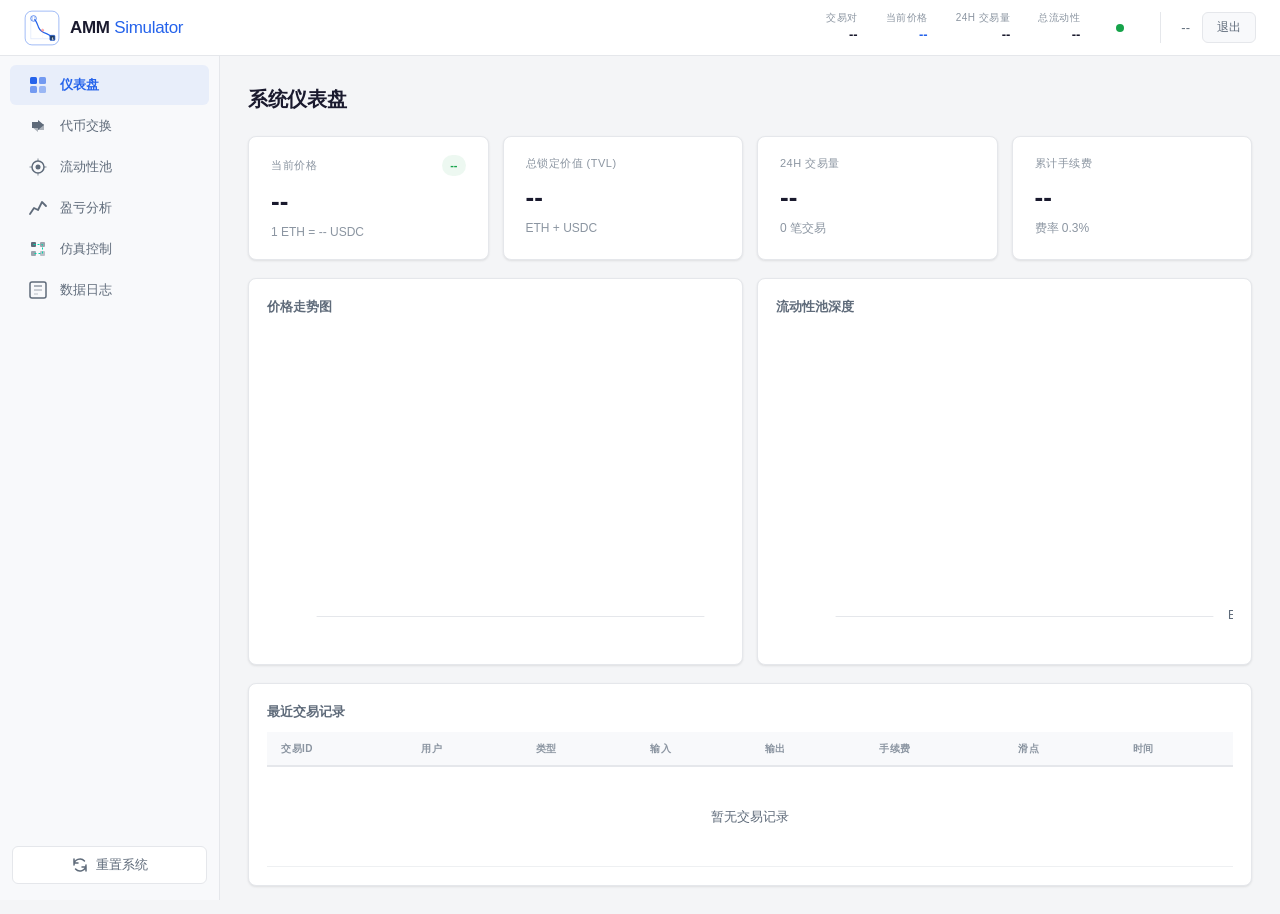
==== templates/index.html @ 6c3bb67b "AMM仿真系统 v1.0: Swap/流动性/无常损失/多场景仿真/Web+CLI" ====
<!DOCTYPE html>
<html lang="zh-CN">
<head>
    <meta charset="UTF-8">
    <meta name="viewport" content="width=device-width, initial-scale=1.0">
    <title>AMM 交易所仿真系统</title>
    <link rel="icon" type="image/svg+xml" href="/static/img/favicon.svg">
    <link rel="stylesheet" href="/static/css/style.css">
    <script src="/static/js/echarts.min.js"></script>
</head>
<body>
    <!-- 顶部导航栏 -->
    <header class="top-bar">
        <div class="logo">
            <img src="/static/img/logo.svg" alt="AMM Simulator" width="36" height="36"
                 style="vertical-align: middle;">
            <span class="logo-text">AMM <span class="logo-accent">Simulator</span></span>
        </div>
        <div class="top-status">
            <div class="status-item">
                <span class="status-label">交易对</span>
                <span class="status-value" id="topPair">--</span>
            </div>
            <div class="status-item">
                <span class="status-label">当前价格</span>
                <span class="status-value price" id="topPrice">--</span>
            </div>
            <div class="status-item">
                <span class="status-label">24h 交易量</span>
                <span class="status-value" id="topVolume">--</span>
            </div>
            <div class="status-item">
                <span class="status-label">总流动性</span>
                <span class="status-value" id="topLiquidity">--</span>
            </div>
            <div class="status-dot online" id="sysStatus" title="系统状态"></div>
            <div class="user-info">
                <span id="loginUsername">--</span>
                <button id="btnLogout" class="btn-logout" title="退出登录">退出</button>
            </div>
        </div>
    </header>

    <!-- 侧边栏 -->
    <nav class="sidebar">
        <ul class="nav-list">
            <li class="nav-item active" data-page="dashboard">
                <svg width="20" height="20" viewBox="0 0 20 20"><rect x="2" y="2" width="7" height="7" rx="1.5" fill="currentColor"/><rect x="11" y="2" width="7" height="7" rx="1.5" fill="currentColor" opacity="0.6"/><rect x="2" y="11" width="7" height="7" rx="1.5" fill="currentColor" opacity="0.6"/><rect x="11" y="11" width="7" height="7" rx="1.5" fill="currentColor" opacity="0.4"/></svg>
                <span>仪表盘</span>
            </li>
            <li class="nav-item" data-page="swap">
                <svg width="20" height="20" viewBox="0 0 20 20"><path d="M4 6 L10 6 L10 4 L16 9 L10 14 L10 12 L4 12 Z" fill="currentColor"/><path d="M16 14 L10 14 L10 16 L4 11 L10 6 L10 8 L16 8 Z" fill="currentColor" opacity="0.5"/></svg>
                <span>代币交换</span>
            </li>
            <li class="nav-item" data-page="liquidity">
                <svg width="20" height="20" viewBox="0 0 20 20"><circle cx="10" cy="10" r="6" fill="none" stroke="currentColor" stroke-width="1.5"/><circle cx="10" cy="10" r="2.5" fill="currentColor"/><path d="M10 4 L10 1.5 M10 16 L10 18.5 M4 10 L1.5 10 M16 10 L18.5 10" stroke="currentColor" stroke-width="1.5" opacity="0.5"/></svg>
                <span>流动性池</span>
            </li>
            <li class="nav-item" data-page="analysis">
                <svg width="20" height="20" viewBox="0 0 20 20"><polyline points="2,16 6,10 10,12 14,4 18,8" fill="none" stroke="currentColor" stroke-width="1.8" stroke-linecap="round" stroke-linejoin="round"/></svg>
                <span>盈亏分析</span>
            </li>
            <li class="nav-item" data-page="simulation">
                <svg width="20" height="20" viewBox="0 0 20 20"><rect x="3" y="3" width="5" height="5" rx="1" fill="currentColor"/><rect x="12" y="3" width="5" height="5" rx="1" fill="currentColor" opacity="0.6"/><rect x="3" y="12" width="5" height="5" rx="1" fill="currentColor" opacity="0.6"/><rect x="12" y="12" width="5" height="5" rx="1" fill="currentColor" opacity="0.4"/><polyline points="5.5,5.5 14.5,5.5 14.5,14.5 5.5,14.5" fill="none" stroke="#00d4aa" stroke-width="1" stroke-dasharray="2,2"/></svg>
                <span>仿真控制</span>
            </li>
            <li class="nav-item" data-page="data">
                <svg width="20" height="20" viewBox="0 0 20 20"><rect x="2" y="2" width="16" height="16" rx="2" fill="none" stroke="currentColor" stroke-width="1.5"/><line x1="6" y1="6" x2="14" y2="6" stroke="currentColor" stroke-width="1"/><line x1="6" y1="10" x2="14" y2="10" stroke="currentColor" stroke-width="1" opacity="0.6"/><line x1="6" y1="14" x2="10" y2="14" stroke="currentColor" stroke-width="1" opacity="0.4"/></svg>
                <span>数据日志</span>
            </li>
        </ul>
        <div class="sidebar-footer">
            <button class="btn-reset" id="btnReset" title="重置系统">
                <svg width="16" height="16" viewBox="0 0 16 16"><path d="M2 8a6 6 0 0 1 10.47-4M14 8a6 6 0 0 1-10.47 4M2 2v4h4M14 14v-4h-4" fill="none" stroke="currentColor" stroke-width="1.5" stroke-linecap="round"/></svg>
                重置系统
            </button>
        </div>
    </nav>

    <!-- 主内容区 -->
    <main class="main-content">
        <!-- ========== 仪表盘页面 ========== -->
        <section class="page active" id="page-dashboard">
            <h2 class="page-title">系统仪表盘</h2>
            <div class="stats-grid">
                <div class="stat-card">
                    <div class="stat-card-header">
                        <span class="stat-label">当前价格</span>
                        <span class="stat-change positive" id="dashPriceChange">--</span>
                    </div>
                    <div class="stat-value-lg" id="dashPrice">--</div>
                    <div class="stat-sub">1 ETH = <span id="dashPriceUSDC">--</span> USDC</div>
                </div>
                <div class="stat-card">
                    <div class="stat-card-header">
                        <span class="stat-label">总锁定价值 (TVL)</span>
                    </div>
                    <div class="stat-value-lg" id="dashTVL">--</div>
                    <div class="stat-sub">ETH + USDC</div>
                </div>
                <div class="stat-card">
                    <div class="stat-card-header">
                        <span class="stat-label">24h 交易量</span>
                    </div>
                    <div class="stat-value-lg" id="dashVolume">--</div>
                    <div class="stat-sub"><span id="dashTxCount">0</span> 笔交易</div>
                </div>
                <div class="stat-card">
                    <div class="stat-card-header">
                        <span class="stat-label">累计手续费</span>
                    </div>
                    <div class="stat-value-lg" id="dashFees">--</div>
                    <div class="stat-sub">费率 0.3%</div>
                </div>
            </div>
            <div class="charts-row">
                <div class="chart-card">
                    <div class="chart-card-title">价格走势图</div>
                    <div class="chart-container" id="chartPrice"></div>
                </div>
                <div class="chart-card">
                    <div class="chart-card-title">流动性池深度</div>
                    <div class="chart-container" id="chartDepth"></div>
                </div>
            </div>
            <div class="chart-card">
                <div class="chart-card-title">最近交易记录</div>
                <div class="table-container">
                    <table class="data-table">
                        <thead>
                            <tr>
                                <th>交易ID</th>
                                <th>用户</th>
                                <th>类型</th>
                                <th>输入</th>
                                <th>输出</th>
                                <th>手续费</th>
                                <th>滑点</th>
                                <th>时间</th>
                            </tr>
                        </thead>
                        <tbody id="recentTxTable">
                            <tr><td colspan="8" class="empty-msg">暂无交易记录</td></tr>
                        </tbody>
                    </table>
                </div>
            </div>
        </section>

        <!-- ========== 代币交换页面 ========== -->
        <section class="page" id="page-swap">
            <h2 class="page-title">代币交换</h2>
            <div class="swap-container">
                <div class="swap-card">
                    <div class="swap-header">
                        <span>Swap</span>
                        <span class="swap-settings" id="swapFeeDisplay">Fee: 0.30%</span>
                    </div>
                    <div class="swap-input-group">
                        <label>支付</label>
                        <div class="swap-input-row">
                            <input type="number" id="swapInputAmount" placeholder="0.0" step="any" min="0">
                            <select id="swapInputToken" class="token-select">
                                <option value="ETH">ETH</option>
                                <option value="USDC">USDC</option>
                            </select>
                        </div>
                        <div class="swap-balance" id="swapInputBalance">余额: --</div>
                    </div>
                    <div class="swap-arrow" id="swapArrow">
                        <svg width="24" height="24" viewBox="0 0 24 24"><path d="M12 5 L12 19 M12 19 L6 13 M12 19 L18 13" fill="none" stroke="currentColor" stroke-width="2" stroke-linecap="round"/></svg>
                    </div>
                    <div class="swap-input-group">
                        <label>获得 (预估)</label>
                        <div class="swap-input-row">
                            <input type="text" id="swapOutputAmount" placeholder="0.0" readonly>
                            <select id="swapOutputToken" class="token-select">
                                <option value="USDC">USDC</option>
                                <option value="ETH">ETH</option>
                            </select>
                        </div>
                        <div class="swap-balance" id="swapOutputBalance">余额: --</div>
                    </div>
                    <div class="swap-info" id="swapInfoBox" style="display:none;">
                        <div class="swap-info-row"><span>汇率</span><span id="swapRate">--</span></div>
                        <div class="swap-info-row"><span>价格影响/滑点</span><span id="swapSlippage">--</span></div>
                        <div class="swap-info-row"><span>手续费</span><span id="swapFee">--</span></div>
                        <div class="swap-info-row"><span>最低获得</span><span id="swapMinOut">--</span></div>
                    </div>
                    <div class="swap-user-select">
                        <label>执行用户</label>
                        <select id="swapUser" class="token-select full-width"></select>
                    </div>
                    <button class="btn-primary btn-swap" id="btnSwap">交换</button>
                    <div class="swap-error" id="swapError" style="display:none;"></div>
                </div>
            </div>
        </section>

        <!-- ========== 流动性池页面 ========== -->
        <section class="page" id="page-liquidity">
            <h2 class="page-title">流动性池管理</h2>
            <div class="liquidity-layout">
                <div class="liquidity-card">
                    <div class="liquidity-tabs">
                        <button class="liq-tab active" data-tab="add">添加流动性</button>
                        <button class="liq-tab" data-tab="remove">移除流动性</button>
                    </div>
                    <!-- 添加流动性 -->
                    <div class="liq-panel active" id="panel-add">
                        <div class="swap-input-group">
                            <label>存入 <span id="liqTokenXLabel">ETH</span></label>
                            <div class="swap-input-row">
                                <input type="number" id="liqInputX" placeholder="0.0" step="any" min="0">
                                <span class="token-tag" id="liqTokenXTag">ETH</span>
                            </div>
                        </div>
                        <div class="liq-plus">+</div>
                        <div class="swap-input-group">
                            <label>存入 <span id="liqTokenYLabel">USDC</span></label>
                            <div class="swap-input-row">
                                <input type="number" id="liqInputY" placeholder="0.0" step="any" min="0">
                                <span class="token-tag" id="liqTokenYTag">USDC</span>
                            </div>
                        </div>
                        <div class="liq-info">
                            <div class="swap-info-row"><span>池子比例</span><span id="liqRatio">--</span></div>
                            <div class="swap-info-row"><span>预计获得 LP Token</span><span id="liqExpectedLP">--</span></div>
                            <div class="swap-info-row"><span>池中总 LP Token</span><span id="liqTotalLP">--</span></div>
                        </div>
                        <div class="swap-user-select">
                            <label>执行用户</label>
                            <select id="liqAddUser" class="token-select full-width"></select>
                        </div>
                        <button class="btn-primary btn-full" id="btnAddLiquidity">添加流动性</button>
                        <div class="swap-error" id="liqAddError" style="display:none;"></div>
                    </div>
                    <!-- 移除流动性 -->
                    <div class="liq-panel" id="panel-remove">
                        <div class="swap-input-group">
                            <label>燃烧 LP Token</label>
                            <div class="swap-input-row">
                                <input type="number" id="liqRemoveLP" placeholder="0.0" step="any" min="0">
                                <span class="token-tag">LP</span>
                            </div>
                        </div>
                        <div class="liq-info">
                            <div class="swap-info-row"><span>预计返还 <span id="liqRemoveTokenX">ETH</span></span><span id="liqReturnX">--</span></div>
                            <div class="swap-info-row"><span>预计返还 <span id="liqRemoveTokenY">USDC</span></span><span id="liqReturnY">--</span></div>
                            <div class="swap-info-row"><span>LP 持有份额</span><span id="liqShare">--</span></div>
                        </div>
                        <div class="swap-user-select">
                            <label>执行用户</label>
                            <select id="liqRemoveUser" class="token-select full-width"></select>
                        </div>
                        <button class="btn-danger btn-full" id="btnRemoveLiquidity">移除流动性</button>
                        <div class="swap-error" id="liqRemoveError" style="display:none;"></div>
                    </div>
                </div>
                <div class="chart-card">
                    <div class="chart-card-title">池子储备构成</div>
                    <div class="chart-container" id="chartReserves"></div>
                </div>
            </div>
        </section>

        <!-- ========== 盈亏分析页面 ========== -->
        <section class="page" id="page-analysis">
            <h2 class="page-title">盈亏分析 & 无常损失</h2>
            <div class="charts-row">
                <div class="chart-card">
                    <div class="chart-card-title">无常损失曲线</div>
                    <div class="chart-container" id="chartIL"></div>
                </div>
                <div class="chart-card">
                    <div class="chart-card-title">LP 仓位分析</div>
                    <div class="chart-container" id="chartPosition"></div>
                </div>
            </div>
            <div class="chart-card">
                <div class="chart-card-title">LP 仓位详情</div>
                <div class="table-container">
                    <table class="data-table">
                        <thead>
                            <tr>
                                <th>用户</th>
                                <th>初始存入 (ETH)</th>
                                <th>初始存入 (USDC)</th>
                                <th>初始价格</th>
                                <th>当前价格</th>
                                <th>无常损失</th>
                                <th>HODL价值</th>
                                <th>LP价值</th>
                                <th>P&L vs HODL</th>
                            </tr>
                        </thead>
                        <tbody id="positionTable">
                            <tr><td colspan="9" class="empty-msg">暂无 LP 仓位数据，请先执行仿真或手动添加流动性</td></tr>
                        </tbody>
                    </table>
                </div>
            </div>
        </section>

        <!-- ========== 仿真控制页面 ========== -->
        <section class="page" id="page-simulation">
            <h2 class="page-title">仿真控制中心</h2>
            <div class="sim-layout">
                <div class="sim-control-panel">
                    <div class="sim-section">
                        <h3>场景选择</h3>
                        <select id="simScenario" class="token-select full-width"></select>
                        <div class="sim-scenario-desc" id="simScenarioDesc"></div>
                    </div>
                    <div class="sim-section">
                        <h3>执行控制</h3>
                        <div class="sim-buttons">
                            <button class="btn-primary" id="btnSimRun">运行完整仿真</button>
                            <button class="btn-secondary" id="btnSimStep">单步执行</button>
                            <button class="btn-secondary" id="btnSimReset">重置</button>
                        </div>
                        <div class="sim-progress">
                            <div class="sim-progress-label">
                                <span>进度</span>
                                <span id="simProgressText">0 / 0</span>
                            </div>
                            <div class="progress-bar">
                                <div class="progress-fill" id="simProgressBar" style="width: 0%;"></div>
                            </div>
                        </div>
                    </div>
                    <div class="sim-section">
                        <h3>用户余额</h3>
                        <div class="sim-balances" id="simBalances"></div>
                    </div>
                </div>
                <div class="sim-charts">
                    <div class="chart-card">
                        <div class="chart-card-title">仿真价格变化</div>
                        <div class="chart-container" id="chartSimPrice"></div>
                    </div>
                    <div class="chart-card">
                        <div class="chart-card-title">仿真事件日志</div>
                        <div class="sim-log" id="simLog">
                            <div class="empty-msg">等待仿真开始...</div>
                        </div>
                    </div>
                </div>
            </div>
        </section>

        <!-- ========== 数据日志页面 ========== -->
        <section class="page" id="page-data">
            <h2 class="page-title">数据日志 & 统计</h2>
            <div class="stats-grid">
                <div class="stat-card small">
                    <div class="stat-label">总交易笔数</div>
                    <div class="stat-value-lg" id="dataTotalTx">0</div>
                </div>
                <div class="stat-card small">
                    <div class="stat-label">总流动性事件</div>
                    <div class="stat-value-lg" id="dataTotalLiq">0</div>
                </div>
                <div class="stat-card small">
                    <div class="stat-label">总交易量</div>
                    <div class="stat-value-lg" id="dataTotalVolume">0</div>
                </div>
                <div class="stat-card small">
                    <div class="stat-label">平均滑点</div>
                    <div class="stat-value-lg" id="dataAvgSlippage">0%</div>
                </div>
            </div>
            <div class="chart-card">
                <div class="chart-card-title">全部交易记录</div>
                <div class="table-container" style="max-height: 500px;">
                    <table class="data-table">
                        <thead>
                            <tr>
                                <th>交易ID</th>
                                <th>类型</th>
                                <th>用户</th>
                                <th>输入</th>
                                <th>输出</th>
                                <th>手续费</th>
                                <th>滑点</th>
                                <th>时间</th>
                            </tr>
                        </thead>
                        <tbody id="fullTxTable">
                            <tr><td colspan="8" class="empty-msg">暂无交易记录</td></tr>
                        </tbody>
                    </table>
                </div>
            </div>
        </section>
    </main>

    <!-- Toast -->
    <div class="toast-container" id="toastContainer"></div>

    <script src="/static/js/app.js"></script>
</body>
</html>
---- static/css/style.css ----
/* ============================================================
   AMM 交易所仿真系统 - 简洁轻量主题
   ============================================================ */

:root {
    --bg-body: #f4f5f7;
    --bg-white: #ffffff;
    --bg-sidebar: #f8f9fb;
    --bg-card: #ffffff;
    --bg-input: #f8f9fb;
    --bg-hover: #f1f3f5;
    --border: #e5e7eb;
    --border-light: #eef0f2;
    --text: #1a1a2e;
    --text-secondary: #5f6b7a;
    --text-muted: #8b95a1;
    --accent: #2563eb;
    --accent-hover: #1d4ed8;
    --accent-light: rgba(37, 99, 235, 0.08);
    --blue: #2563eb;
    --blue-dim: rgba(37, 99, 235, 0.08);
    --amber: #d97706;
    --amber-dim: rgba(217, 119, 6, 0.08);
    --red: #dc2626;
    --red-dim: rgba(220, 38, 38, 0.06);
    --green: #16a34a;
    --green-dim: rgba(22, 163, 74, 0.08);
    --radius-sm: 4px;
    --radius: 6px;
    --radius-lg: 8px;
    --shadow: 0 1px 3px rgba(0, 0, 0, 0.06), 0 1px 2px rgba(0, 0, 0, 0.04);
    --shadow-md: 0 4px 12px rgba(0, 0, 0, 0.06);
    --transition: 0.15s ease;
}

* { margin: 0; padding: 0; box-sizing: border-box; }

body {
    font-family: -apple-system, BlinkMacSystemFont, 'Segoe UI', 'PingFang SC', 'Microsoft YaHei', sans-serif;
    background: var(--bg-body);
    color: var(--text);
    display: flex;
    min-height: 100vh;
    line-height: 1.5;
    -webkit-font-smoothing: antialiased;
}

/* 滚动条 */
::-webkit-scrollbar { width: 6px; height: 6px; }
::-webkit-scrollbar-track { background: transparent; }
::-webkit-scrollbar-thumb { background: #d1d5db; border-radius: 3px; }
::-webkit-scrollbar-thumb:hover { background: #9ca3af; }

/* ========== 顶部导航栏 ========== */
.top-bar {
    position: fixed; top: 0; left: 0; right: 0; z-index: 100;
    height: 56px; background: var(--bg-white);
    border-bottom: 1px solid var(--border);
    display: flex; align-items: center; justify-content: space-between;
    padding: 0 24px;
}

.logo { display: flex; align-items: center; gap: 10px; }
.logo-text { font-size: 17px; font-weight: 700; color: var(--text); letter-spacing: -0.3px; }
.logo-accent { color: var(--accent); font-weight: 500; }

.top-status { display: flex; align-items: center; gap: 28px; }
.status-item { display: flex; flex-direction: column; align-items: flex-end; }
.status-label { font-size: 10px; color: var(--text-muted); text-transform: uppercase; letter-spacing: 0.5px; font-weight: 500; }
.status-value { font-size: 13px; font-weight: 600; font-variant-numeric: tabular-nums; color: var(--text); }
.status-value.price { color: var(--accent); }
.status-dot {
    width: 8px; height: 8px; border-radius: 50%; margin-left: 8px;
    background: var(--green);
}
.status-dot.offline { background: var(--red); }

.user-info {
    display: flex; align-items: center; gap: 12px;
    padding-left: 20px; border-left: 1px solid var(--border); margin-left: 8px;
}
.user-info span {
    font-size: 13px; color: var(--text-secondary); font-weight: 500;
}
.btn-logout {
    padding: 6px 14px; font-size: 12px; font-weight: 500;
    color: var(--text-secondary); background: var(--bg-input);
    border: 1px solid var(--border); border-radius: var(--radius);
    cursor: pointer; transition: all var(--transition);
    font-family: inherit;
}
.btn-logout:hover { color: var(--red); border-color: var(--red); background: var(--red-dim); }

/* ========== 侧边栏 ========== */
.sidebar {
    position: fixed; top: 56px; left: 0; bottom: 0; z-index: 90;
    width: 220px; background: var(--bg-sidebar);
    border-right: 1px solid var(--border);
    display: flex; flex-direction: column; justify-content: space-between;
    padding: 8px 0;
}

.nav-list { list-style: none; }
.nav-item {
    display: flex; align-items: center; gap: 12px;
    padding: 10px 18px; margin: 1px 10px; border-radius: var(--radius);
    color: var(--text-secondary); cursor: pointer;
    transition: all var(--transition); font-size: 13px; font-weight: 500;
}
.nav-item:hover { background: var(--accent-light); color: var(--accent); }
.nav-item.active {
    background: var(--accent-light); color: var(--accent);
    font-weight: 600;
}

.sidebar-footer { padding: 8px 12px; }
.btn-reset {
    width: 100%; padding: 9px; border: 1px solid var(--border);
    background: var(--bg-white); color: var(--text-secondary); border-radius: var(--radius);
    cursor: pointer; font-size: 13px; display: flex; align-items: center; justify-content: center; gap: 8px;
    transition: all var(--transition); font-family: inherit;
}
.btn-reset:hover { border-color: var(--red); color: var(--red); background: var(--red-dim); }

/* ========== 主内容区 ========== */
.main-content {
    margin-left: 220px; margin-top: 56px;
    padding: 28px; flex: 1; overflow-y: auto;
}

.page { display: none; }
.page.active { display: block; animation: fadeIn 0.2s ease-out; }

@keyframes fadeIn { from { opacity: 0; transform: translateY(4px); } to { opacity: 1; transform: translateY(0); } }

.page-title {
    font-size: 20px; font-weight: 700; margin-bottom: 22px;
    color: var(--text); letter-spacing: -0.3px;
}

/* ========== 统计卡片网格 ========== */
.stats-grid {
    display: grid; grid-template-columns: repeat(4, 1fr); gap: 14px;
    margin-bottom: 18px;
}

.stat-card {
    background: var(--bg-card); border: 1px solid var(--border);
    border-radius: var(--radius-lg); padding: 18px 22px;
    transition: all var(--transition); box-shadow: var(--shadow);
}
.stat-card:hover { border-color: #cbd5e1; box-shadow: var(--shadow-md); }
.stat-card.small { padding: 14px 18px; }
.stat-card-header { display: flex; justify-content: space-between; align-items: center; margin-bottom: 6px; }
.stat-label { font-size: 11px; color: var(--text-muted); text-transform: uppercase; letter-spacing: 0.5px; font-weight: 500; }
.stat-value-lg { font-size: 26px; font-weight: 700; font-variant-numeric: tabular-nums; margin: 2px 0; color: var(--text); }
.stat-sub { font-size: 12px; color: var(--text-muted); }
.stat-change { font-size: 11px; font-weight: 600; padding: 2px 8px; border-radius: 100px; }
.stat-change.positive { color: var(--green); background: var(--green-dim); }
.stat-change.negative { color: var(--red); background: var(--red-dim); }

/* ========== 图表卡片 ========== */
.charts-row { display: grid; grid-template-columns: 1fr 1fr; gap: 14px; margin-bottom: 18px; }
.chart-card {
    background: var(--bg-card); border: 1px solid var(--border);
    border-radius: var(--radius-lg); padding: 18px; box-shadow: var(--shadow);
}
.chart-card-title { font-size: 13px; font-weight: 600; color: var(--text-secondary); margin-bottom: 10px; }
.chart-container { width: 100%; height: 320px; }

/* ========== 表格 ========== */
.table-container { overflow-x: auto; max-height: 320px; overflow-y: auto; }
.data-table { width: 100%; border-collapse: collapse; font-size: 12px; }
.data-table th {
    background: var(--bg-sidebar); color: var(--text-muted);
    padding: 9px 14px; text-align: left; font-weight: 600; font-size: 10px;
    text-transform: uppercase; letter-spacing: 0.5px;
    position: sticky; top: 0; z-index: 1; border-bottom: 2px solid var(--border);
}
.data-table td {
    padding: 9px 14px; border-bottom: 1px solid var(--border-light);
    color: var(--text-secondary); font-variant-numeric: tabular-nums;
}
.data-table tbody tr:nth-child(even) td { background: #fafbfc; }
.data-table tbody tr:hover td { background: var(--accent-light); }
.empty-msg { text-align: center; color: var(--text-muted); padding: 40px 0 !important; font-size: 13px; }
.tx-type { font-weight: 600; font-size: 10px; padding: 2px 8px; border-radius: 100px; }
.tx-type.swap { background: var(--blue-dim); color: var(--blue); }
.tx-type.add { background: var(--green-dim); color: var(--green); }
.tx-type.remove { background: var(--amber-dim); color: var(--amber); }

/* ========== Swap 页面 ========== */
.swap-container { display: flex; justify-content: center; padding-top: 20px; }
.swap-card {
    background: var(--bg-card); border: 1px solid var(--border);
    border-radius: var(--radius-lg); padding: 28px; width: 460px;
    box-shadow: var(--shadow-md);
}
.swap-header { display: flex; justify-content: space-between; align-items: center; margin-bottom: 22px; font-weight: 600; }
.swap-settings { font-size: 12px; color: var(--text-muted); }

.swap-input-group { margin-bottom: 6px; }
.swap-input-group label { font-size: 11px; color: var(--text-muted); text-transform: uppercase; letter-spacing: 0.5px; margin-bottom: 5px; display: block; font-weight: 500; }
.swap-input-row {
    display: flex; align-items: center; background: var(--bg-input);
    border: 1px solid var(--border); border-radius: var(--radius);
    padding: 3px; transition: all var(--transition);
}
.swap-input-row:focus-within { border-color: var(--accent); box-shadow: 0 0 0 3px rgba(37,99,235,0.1); }
.swap-input-row input, .swap-input-row select {
    background: transparent; border: none; outline: none;
    color: var(--text); font-size: 15px; padding: 9px 12px;
    font-family: inherit;
}
.swap-input-row input { flex: 1; min-width: 0; font-weight: 500; width: 100%; }
.swap-input-row input[readonly] { color: var(--text-secondary); }

.token-select {
    background: var(--bg-white) !important; border-radius: var(--radius-sm) !important;
    padding: 7px 12px !important; cursor: pointer; font-weight: 600 !important;
    border: 1px solid var(--border) !important; min-width: 90px; font-size: 14px !important;
    appearance: none; -webkit-appearance: none;
    background-image: url("data:image/svg+xml,%3Csvg width='10' height='6' viewBox='0 0 10 6' fill='none' xmlns='http://www.w3.org/2000/svg'%3E%3Cpath d='M1 1L5 5L9 1' stroke='%238b95a1' stroke-width='1.5' stroke-linecap='round'/%3E%3C/svg%3E") !important;
    background-repeat: no-repeat !important;
    background-position: right 10px center !important;
    padding-right: 30px !important;
}
.token-select.full-width { width: 100%; margin-top: 0; }
.token-tag {
    padding: 7px 14px; font-weight: 600; font-size: 14px; color: var(--accent);
    background: var(--accent-light); border-radius: var(--radius-sm);
}

.swap-arrow {
    display: flex; justify-content: center; margin: -4px 0;
    color: var(--text-muted); cursor: pointer; transition: all var(--transition);
}
.swap-arrow:hover { color: var(--accent); }

.swap-info {
    background: var(--bg-input); border: 1px solid var(--border);
    border-radius: var(--radius); padding: 12px 14px; margin: 10px 0;
}
.swap-info-row {
    display: flex; justify-content: space-between; align-items: center;
    padding: 3px 0; font-size: 12px;
}
.swap-info-row span:first-child { color: var(--text-muted); }
.swap-info-row span:last-child { color: var(--text); font-weight: 500; font-variant-numeric: tabular-nums; }

.swap-balance { font-size: 11px; color: var(--text-muted); margin-top: 4px; padding: 0 4px; }
.swap-user-select { margin: 12px 0 4px 0; }
.swap-user-select label { font-size: 11px; color: var(--text-muted); margin-bottom: 5px; display: block; font-weight: 500; }

.btn-primary, .btn-secondary, .btn-danger, .btn-swap {
    width: 100%; padding: 12px; border: none; border-radius: var(--radius);
    font-size: 14px; font-weight: 600; cursor: pointer;
    transition: all var(--transition); letter-spacing: 0.2px;
    font-family: inherit;
}
.btn-primary { background: var(--accent); color: #fff; }
.btn-primary:hover { background: var(--accent-hover); box-shadow: 0 2px 8px rgba(37,99,235,0.25); }
.btn-primary:disabled { background: #93c5fd; color: #fff; cursor: not-allowed; box-shadow: none; }
.btn-secondary {
    background: var(--bg-white); color: var(--text); border: 1px solid var(--border);
}
.btn-secondary:hover { background: var(--bg-hover); border-color: #cbd5e1; }
.btn-danger { background: var(--bg-white); border: 1px solid var(--border); color: var(--red); }
.btn-danger:hover { background: var(--red-dim); border-color: var(--red); }
.btn-swap { margin-top: 6px; }
.btn-full { width: 100%; margin-top: 10px; }

.swap-error, .liq-error {
    margin-top: 8px; padding: 9px 12px; background: var(--red-dim);
    border: 1px solid rgba(220,38,38,0.15); border-radius: var(--radius);
    color: var(--red); font-size: 12px;
}

/* ========== 流动性页面 ========== */
.liquidity-layout { display: grid; grid-template-columns: 460px 1fr; gap: 22px; }
.liquidity-card {
    background: var(--bg-card); border: 1px solid var(--border);
    border-radius: var(--radius-lg); padding: 22px; box-shadow: var(--shadow);
}
.liquidity-tabs { display: flex; gap: 2px; margin-bottom: 18px; background: var(--bg-input); border-radius: var(--radius); padding: 3px; }
.liq-tab {
    flex: 1; padding: 9px; border: none; background: transparent;
    color: var(--text-muted); cursor: pointer; border-radius: var(--radius-sm);
    font-size: 13px; font-weight: 500; transition: all var(--transition);
    font-family: inherit;
}
.liq-tab.active { background: var(--bg-white); color: var(--accent); font-weight: 600; box-shadow: var(--shadow); }
.liq-panel { display: none; }
.liq-panel.active { display: block; }
.liq-plus {
    text-align: center; font-size: 22px; color: var(--text-muted);
    margin: -4px 0; font-weight: 300; user-select: none;
}
.liq-info { margin: 12px 0; }

/* ========== 仿真页面 ========== */
.sim-layout { display: grid; grid-template-columns: 380px 1fr; gap: 22px; }
.sim-control-panel {
    background: var(--bg-card); border: 1px solid var(--border);
    border-radius: var(--radius-lg); padding: 18px;
    display: flex; flex-direction: column; gap: 16px; box-shadow: var(--shadow);
}
.sim-section h3 { font-size: 11px; color: var(--text-muted); text-transform: uppercase; letter-spacing: 0.5px; margin-bottom: 6px; font-weight: 600; }
.sim-buttons { display: flex; gap: 8px; flex-wrap: wrap; }
.sim-buttons .btn-primary, .sim-buttons .btn-secondary { width: auto; flex: 1; min-width: 80px; padding: 9px 12px; font-size: 12px; }
.sim-scenario-desc { font-size: 12px; color: var(--text-secondary); margin-top: 4px; line-height: 1.5; }

select {
    width: 100%; padding: 9px 12px; font-size: 13px; font-family: inherit;
    border: 1px solid var(--border); border-radius: var(--radius);
    background: var(--bg-white); color: var(--text);
    appearance: none; -webkit-appearance: none;
    background-image: url("data:image/svg+xml,%3Csvg width='10' height='6' viewBox='0 0 10 6' fill='none' xmlns='http://www.w3.org/2000/svg'%3E%3Cpath d='M1 1L5 5L9 1' stroke='%238b95a1' stroke-width='1.5' stroke-linecap='round'/%3E%3C/svg%3E");
    background-repeat: no-repeat; background-position: right 12px center;
    padding-right: 32px; cursor: pointer; outline: none;
}
select:focus { border-color: var(--accent); box-shadow: 0 0 0 3px rgba(37,99,235,0.1); }

.sim-progress { margin-top: 2px; }
.sim-progress-label { display: flex; justify-content: space-between; font-size: 11px; color: var(--text-muted); margin-bottom: 5px; }
.progress-bar { height: 6px; background: var(--bg-input); border-radius: 3px; overflow: hidden; }
.progress-fill { height: 100%; background: var(--accent); border-radius: 3px; transition: width 0.3s ease; }

.sim-balances { font-size: 11px; }
.sim-balance-user {
    padding: 7px 10px; background: var(--bg-input); border-radius: var(--radius-sm);
    margin-bottom: 4px; display: flex; justify-content: space-between;
    border-left: 3px solid var(--accent);
}
.sim-balance-user .user-name { color: var(--text); font-weight: 500; }
.sim-balance-user .user-balance { color: var(--text-muted); }

.sim-log {
    max-height: 320px; overflow-y: auto; font-size: 11px;
    font-family: 'SF Mono', 'Cascadia Code', 'Consolas', 'Fira Code', monospace;
}
.sim-log-entry {
    padding: 7px 12px; border-bottom: 1px solid var(--border-light);
    color: var(--text-secondary); line-height: 1.5;
}
.sim-log-entry .step-num { color: var(--accent); font-weight: 600; }
.sim-log-entry .event-type { color: var(--blue); }
.sim-log-entry .error { color: var(--red); }

/* ========== 登录页面按钮 ========== */
.login-container {
    display: flex; align-items: center; justify-content: center;
    min-height: 100vh; background: var(--bg-body);
}

/* ========== Toast ========== */
.toast-container { position: fixed; top: 72px; right: 24px; z-index: 9999; display: flex; flex-direction: column; gap: 8px; }
.toast {
    padding: 11px 18px; border-radius: var(--radius); font-size: 13px; font-weight: 500;
    animation: slideInRight 0.3s ease-out; max-width: 400px;
    box-shadow: var(--shadow-md);
}
.toast.success { background: #ecfdf5; color: #065f46; border: 1px solid #a7f3d0; }
.toast.error { background: #fef2f2; color: #991b1b; border: 1px solid #fecaca; }
.toast.info { background: #eff6ff; color: #1e40af; border: 1px solid #bfdbfe; }
@keyframes slideInRight { from { opacity: 0; transform: translateX(60px); } to { opacity: 1; transform: translateX(0); } }

/* ========== 响应式 ========== */
@media (max-width: 1200px) {
    .stats-grid { grid-template-columns: repeat(2, 1fr); }
    .charts-row { grid-template-columns: 1fr; }
    .liquidity-layout { grid-template-columns: 1fr; }
    .sim-layout { grid-template-columns: 1fr; }
}
@media (max-width: 768px) {
    .sidebar { width: 60px; }
    .nav-item span { display: none; }
    .nav-item { justify-content: center; padding: 12px; }
    .main-content { margin-left: 60px; }
    .stats-grid { grid-template-columns: 1fr; }
    .top-status { gap: 16px; }
    .user-info span { display: none; }
}
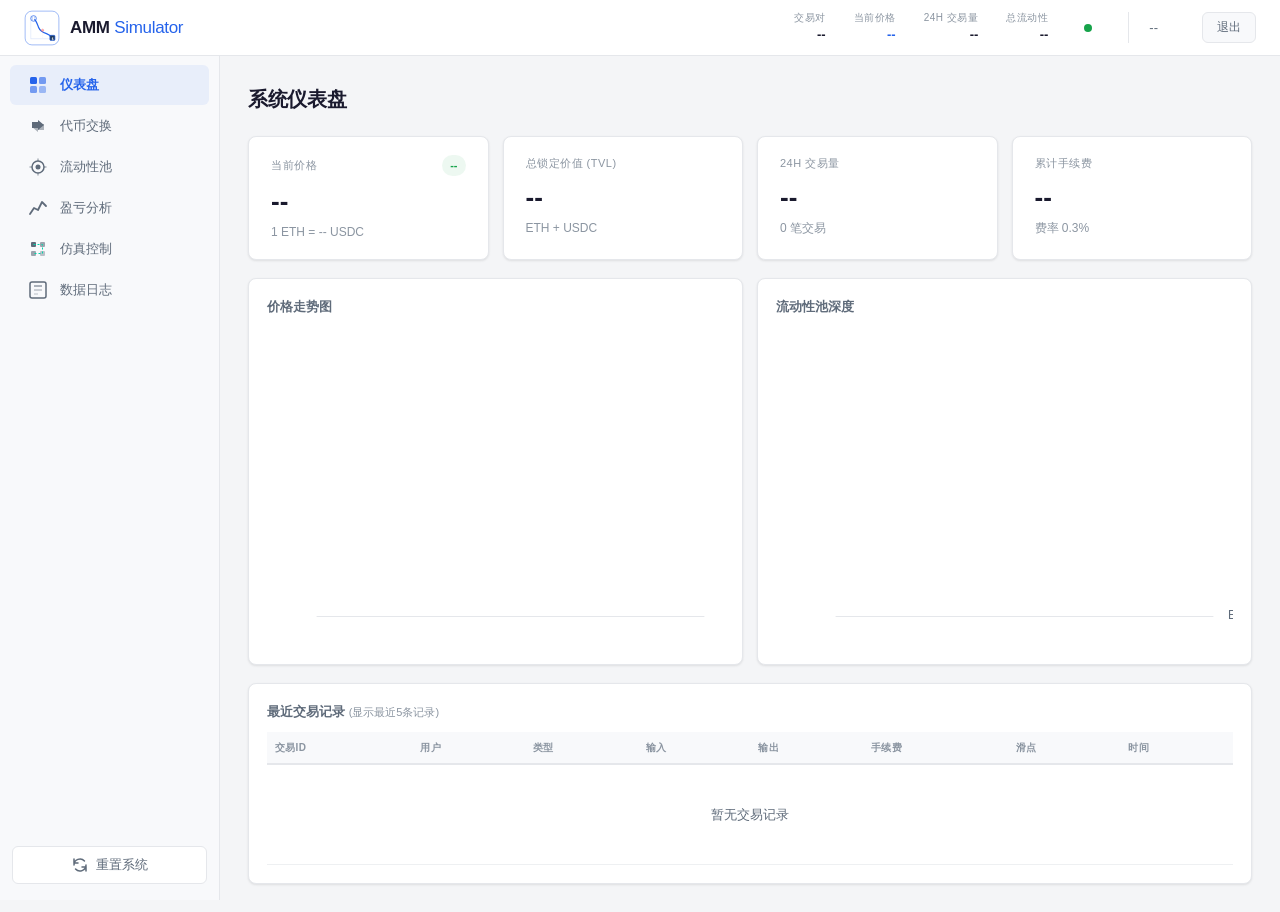
==== commit 5c763118: "优化UI/UX: 流动性自动配对、交易记录合并显示、储备图dataZoom、余额顶栏高亮" ====
--- a/templates/index.html
+++ b/templates/index.html
@@ -36,6 +36,7 @@
             <div class="status-dot online" id="sysStatus" title="系统状态"></div>
             <div class="user-info">
                 <span id="loginUsername">--</span>
+                <span class="top-balances" id="topBalances" style="font-size:11px;color:var(--text-muted);margin:0 10px;"></span>
                 <button id="btnLogout" class="btn-logout" title="退出登录">退出</button>
             </div>
         </div>
@@ -124,7 +125,7 @@
                 </div>
             </div>
             <div class="chart-card">
-                <div class="chart-card-title">最近交易记录</div>
+                <div class="chart-card-title">最近交易记录 <span style="font-weight:400;font-size:11px;color:var(--text-muted);">(显示最近5条记录)</span></div>
                 <div class="table-container">
                     <table class="data-table">
                         <thead>
@@ -150,7 +151,7 @@
         <!-- ========== 代币交换页面 ========== -->
         <section class="page" id="page-swap">
             <h2 class="page-title">代币交换</h2>
-            <div class="swap-container">
+            <div class="swap-layout">
                 <div class="swap-card">
                     <div class="swap-header">
                         <span>Swap</span>
@@ -187,12 +188,12 @@
                         <div class="swap-info-row"><span>手续费</span><span id="swapFee">--</span></div>
                         <div class="swap-info-row"><span>最低获得</span><span id="swapMinOut">--</span></div>
                     </div>
-                    <div class="swap-user-select">
-                        <label>执行用户</label>
-                        <select id="swapUser" class="token-select full-width"></select>
-                    </div>
                     <button class="btn-primary btn-swap" id="btnSwap">交换</button>
                     <div class="swap-error" id="swapError" style="display:none;"></div>
+                </div>
+                <div class="chart-card swap-chart-card">
+                    <div class="chart-card-title">池子储备构成</div>
+                    <div class="chart-container" id="chartSwapReserves"></div>
                 </div>
             </div>
         </section>
@@ -228,10 +229,6 @@
                             <div class="swap-info-row"><span>预计获得 LP Token</span><span id="liqExpectedLP">--</span></div>
                             <div class="swap-info-row"><span>池中总 LP Token</span><span id="liqTotalLP">--</span></div>
                         </div>
-                        <div class="swap-user-select">
-                            <label>执行用户</label>
-                            <select id="liqAddUser" class="token-select full-width"></select>
-                        </div>
                         <button class="btn-primary btn-full" id="btnAddLiquidity">添加流动性</button>
                         <div class="swap-error" id="liqAddError" style="display:none;"></div>
                     </div>
@@ -249,15 +246,11 @@
                             <div class="swap-info-row"><span>预计返还 <span id="liqRemoveTokenY">USDC</span></span><span id="liqReturnY">--</span></div>
                             <div class="swap-info-row"><span>LP 持有份额</span><span id="liqShare">--</span></div>
                         </div>
-                        <div class="swap-user-select">
-                            <label>执行用户</label>
-                            <select id="liqRemoveUser" class="token-select full-width"></select>
-                        </div>
                         <button class="btn-danger btn-full" id="btnRemoveLiquidity">移除流动性</button>
                         <div class="swap-error" id="liqRemoveError" style="display:none;"></div>
                     </div>
                 </div>
-                <div class="chart-card">
+                <div class="chart-card liquidity-chart-card">
                     <div class="chart-card-title">池子储备构成</div>
                     <div class="chart-container" id="chartReserves"></div>
                 </div>
--- a/static/css/style.css
+++ b/static/css/style.css
@@ -169,17 +169,19 @@
 .chart-container { width: 100%; height: 320px; }
 
 /* ========== 表格 ========== */
-.table-container { overflow-x: auto; max-height: 320px; overflow-y: auto; }
-.data-table { width: 100%; border-collapse: collapse; font-size: 12px; }
+.table-container { overflow-x: auto; max-height: 320px; overflow-y: auto; -webkit-overflow-scrolling: touch; }
+.data-table { width: 100%; border-collapse: collapse; font-size: 11px; min-width: 750px; }
 .data-table th {
     background: var(--bg-sidebar); color: var(--text-muted);
-    padding: 9px 14px; text-align: left; font-weight: 600; font-size: 10px;
-    text-transform: uppercase; letter-spacing: 0.5px;
+    padding: 8px 8px; text-align: left; font-weight: 600; font-size: 10px;
+    text-transform: uppercase; letter-spacing: 0.3px;
     position: sticky; top: 0; z-index: 1; border-bottom: 2px solid var(--border);
+    white-space: nowrap;
 }
 .data-table td {
-    padding: 9px 14px; border-bottom: 1px solid var(--border-light);
+    padding: 6px 8px; border-bottom: 1px solid var(--border-light);
     color: var(--text-secondary); font-variant-numeric: tabular-nums;
+    white-space: nowrap;
 }
 .data-table tbody tr:nth-child(even) td { background: #fafbfc; }
 .data-table tbody tr:hover td { background: var(--accent-light); }
@@ -190,29 +192,31 @@
 .tx-type.remove { background: var(--amber-dim); color: var(--amber); }
 
 /* ========== Swap 页面 ========== */
-.swap-container { display: flex; justify-content: center; padding-top: 20px; }
+.swap-layout { display: flex; gap: 20px; align-items: flex-start; justify-content: center; padding-top: 20px; }
 .swap-card {
     background: var(--bg-card); border: 1px solid var(--border);
-    border-radius: var(--radius-lg); padding: 28px; width: 460px;
+    border-radius: var(--radius-lg); padding: 28px; width: 520px; flex-shrink: 0;
     box-shadow: var(--shadow-md);
 }
+.swap-chart-card { flex: 1; min-width: 400px; max-width: 600px; }
 .swap-header { display: flex; justify-content: space-between; align-items: center; margin-bottom: 22px; font-weight: 600; }
 .swap-settings { font-size: 12px; color: var(--text-muted); }
 
 .swap-input-group { margin-bottom: 6px; }
 .swap-input-group label { font-size: 11px; color: var(--text-muted); text-transform: uppercase; letter-spacing: 0.5px; margin-bottom: 5px; display: block; font-weight: 500; }
 .swap-input-row {
-    display: flex; align-items: center; background: var(--bg-input);
-    border: 1px solid var(--border); border-radius: var(--radius);
-    padding: 3px; transition: all var(--transition);
+    display: flex; align-items: center; background: #ffffff;
+    border: 1.5px solid #d1d5db; border-radius: var(--radius);
+    padding: 4px; transition: all var(--transition);
+    cursor: text;
 }
 .swap-input-row:focus-within { border-color: var(--accent); box-shadow: 0 0 0 3px rgba(37,99,235,0.1); }
 .swap-input-row input, .swap-input-row select {
     background: transparent; border: none; outline: none;
-    color: var(--text); font-size: 15px; padding: 9px 12px;
+    color: var(--text); font-size: 16px; padding: 10px 12px;
     font-family: inherit;
 }
-.swap-input-row input { flex: 1; min-width: 0; font-weight: 500; width: 100%; }
+.swap-input-row input { flex: 1; min-width: 80px; font-weight: 500; }
 .swap-input-row input[readonly] { color: var(--text-secondary); }
 
 .token-select {
@@ -251,6 +255,9 @@
 .swap-balance { font-size: 11px; color: var(--text-muted); margin-top: 4px; padding: 0 4px; }
 .swap-user-select { margin: 12px 0 4px 0; }
 .swap-user-select label { font-size: 11px; color: var(--text-muted); margin-bottom: 5px; display: block; font-weight: 500; }
+.user-balance-row { display: flex; gap: 14px; margin-top: 6px; flex-wrap: wrap; }
+.user-balance-row span { font-size: 12px; color: var(--text); }
+.user-balance-row strong { color: var(--accent); font-weight: 600; }
 
 .btn-primary, .btn-secondary, .btn-danger, .btn-swap {
     width: 100%; padding: 12px; border: none; border-radius: var(--radius);
@@ -277,11 +284,13 @@
 }
 
 /* ========== 流动性页面 ========== */
-.liquidity-layout { display: grid; grid-template-columns: 460px 1fr; gap: 22px; }
+.liquidity-layout { display: flex; gap: 20px; align-items: flex-start; justify-content: center; padding-top: 20px; }
 .liquidity-card {
     background: var(--bg-card); border: 1px solid var(--border);
-    border-radius: var(--radius-lg); padding: 22px; box-shadow: var(--shadow);
-}
+    border-radius: var(--radius-lg); padding: 22px; width: 520px; flex-shrink: 0;
+    box-shadow: var(--shadow);
+}
+.liquidity-chart-card { flex: 1; min-width: 400px; max-width: 600px; }
 .liquidity-tabs { display: flex; gap: 2px; margin-bottom: 18px; background: var(--bg-input); border-radius: var(--radius); padding: 3px; }
 .liq-tab {
     flex: 1; padding: 9px; border: none; background: transparent;
